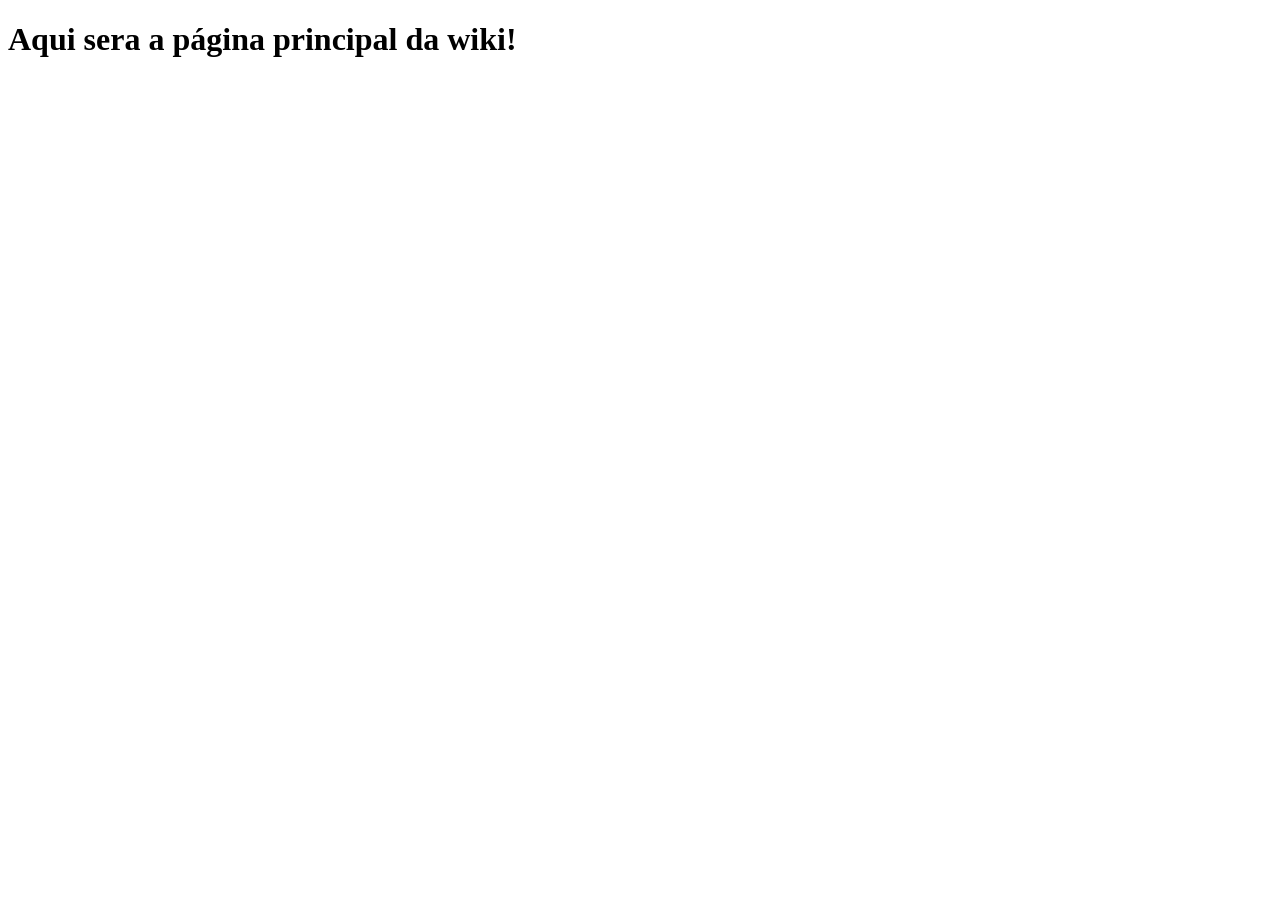
==== index.html @ bb25c9e1 "Add initial HTML structure for index page" ====
<!DOCTYPE html>
<html lang="pt-BR">
    <head>
        <meta charset="UTF-8">
        <meta name="viewport" content="width=device-width, initial-scale=1.0">
        <meta name="description" content="Um guia não oficial feito por fãs sobre Hollow Knight.">
        <title>Hollow Guide | Início</title>
      <h1>Aqui sera a página principal da wiki!</h1>
    </head>
</html>
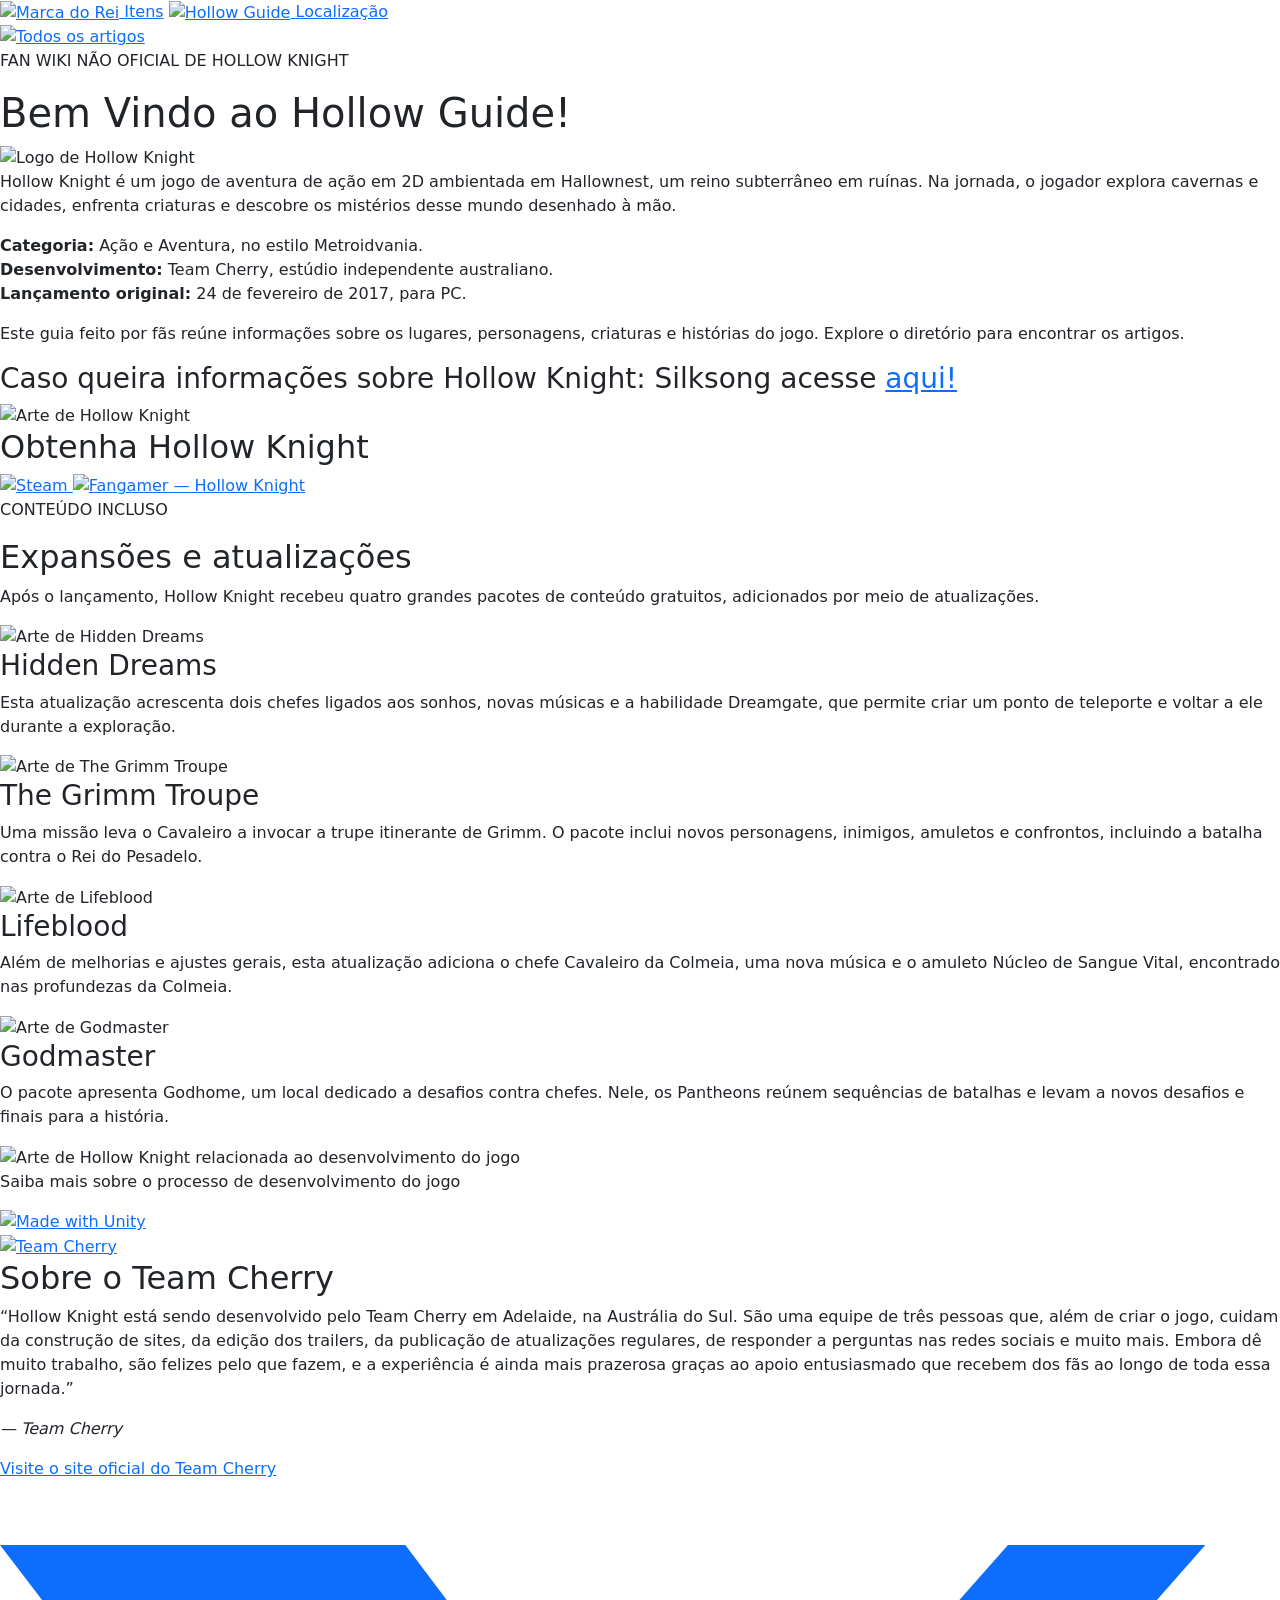
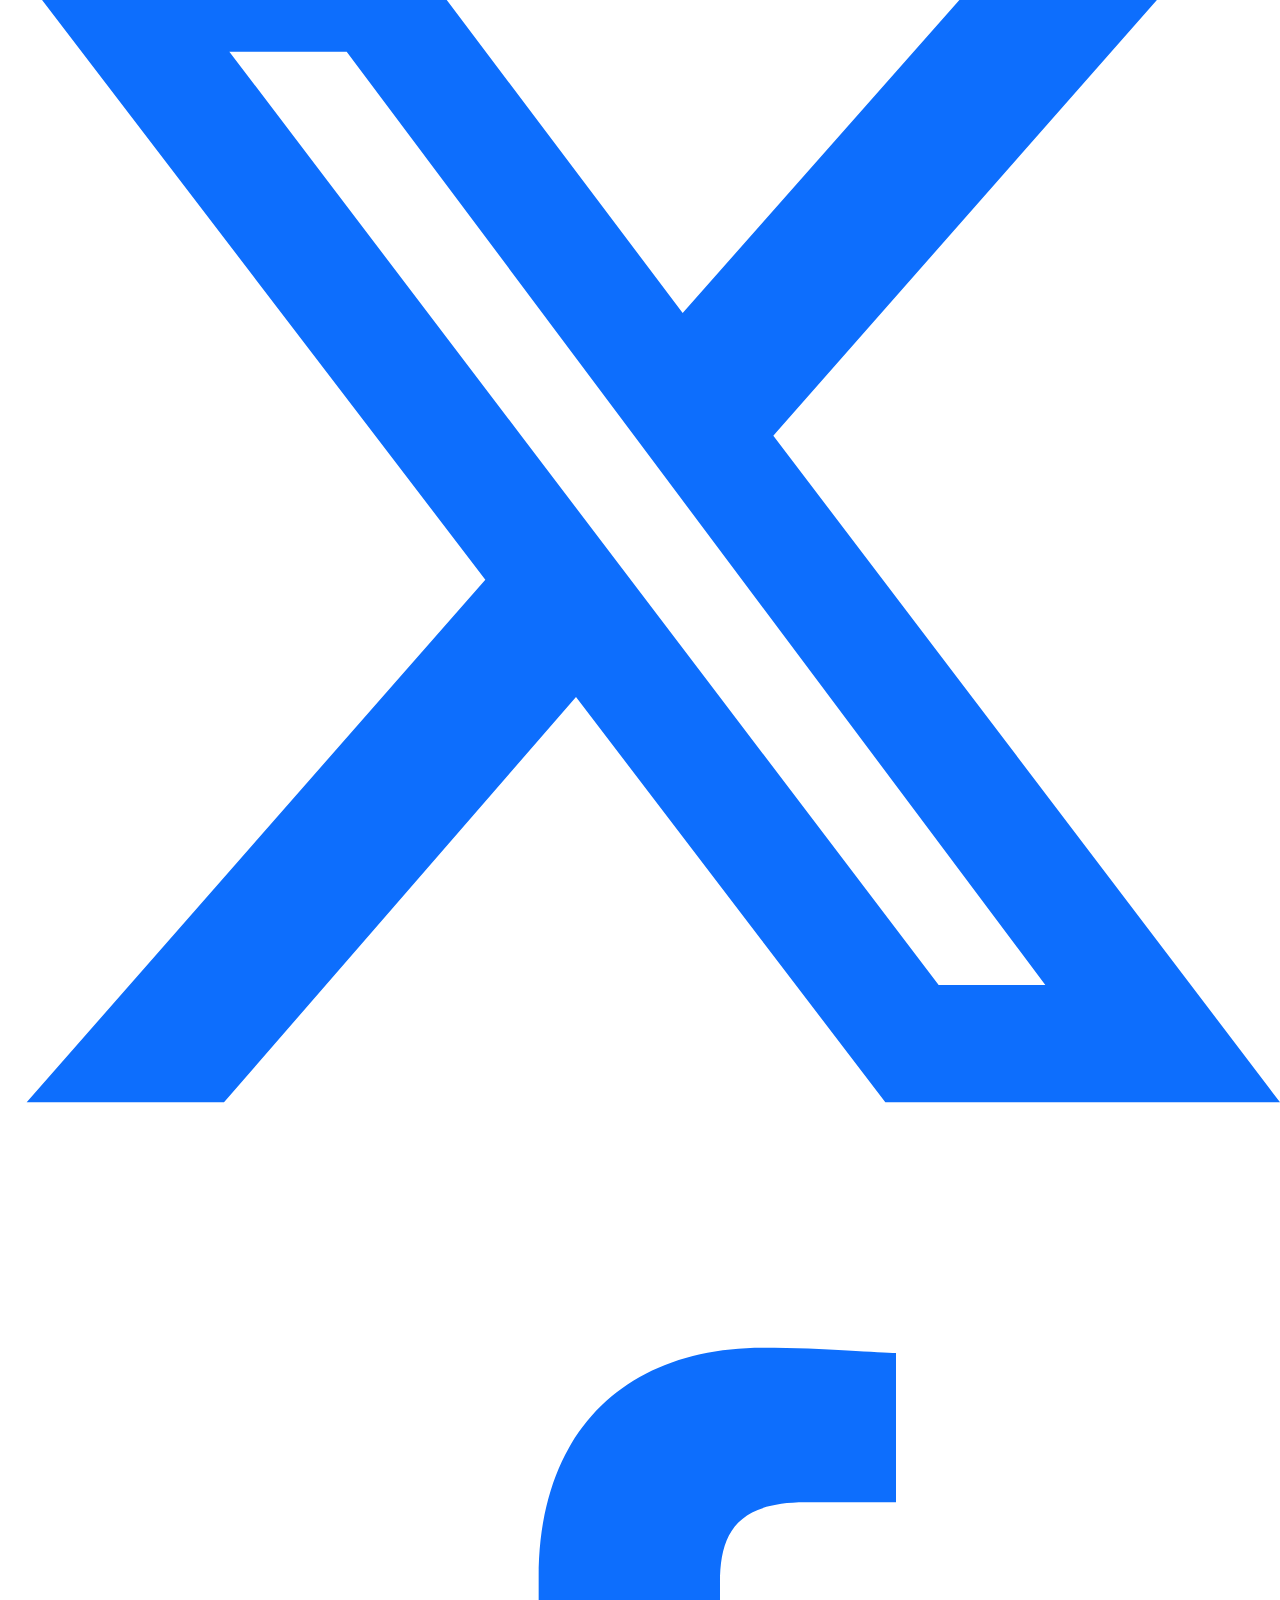
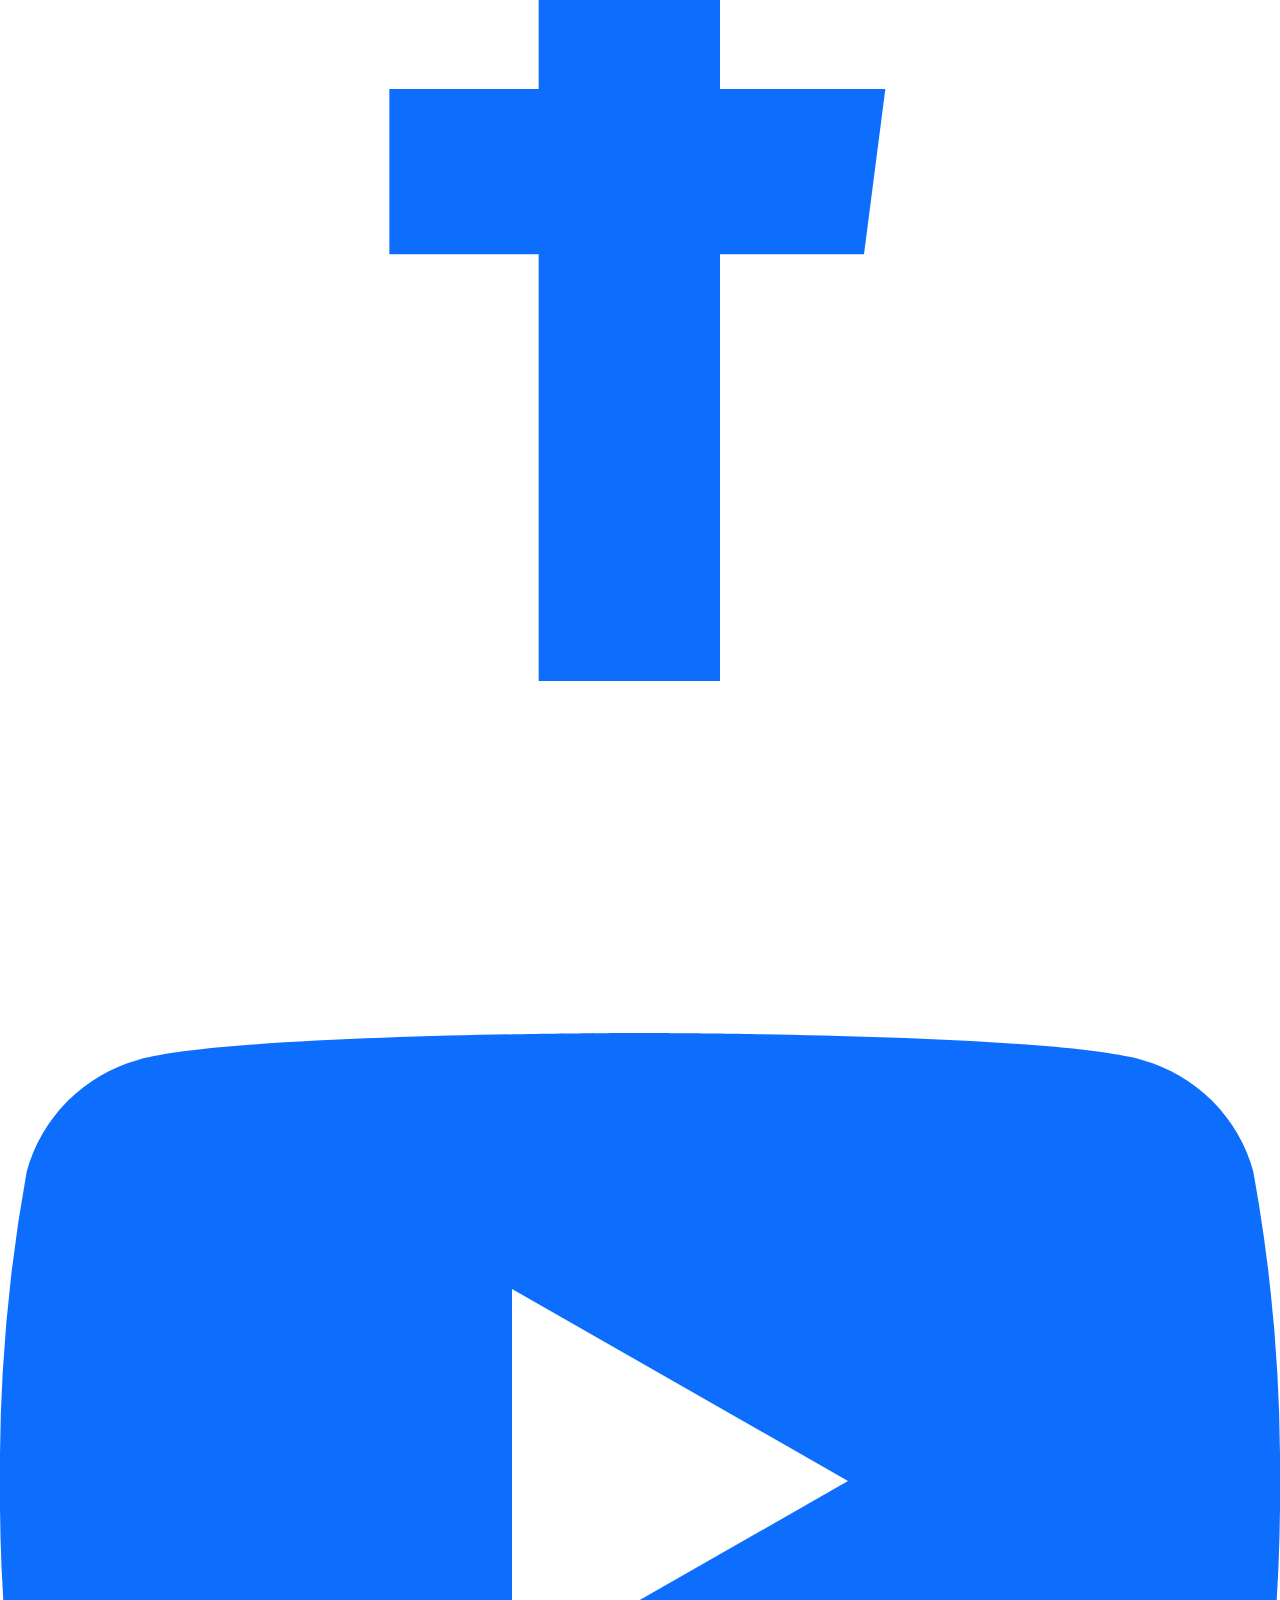
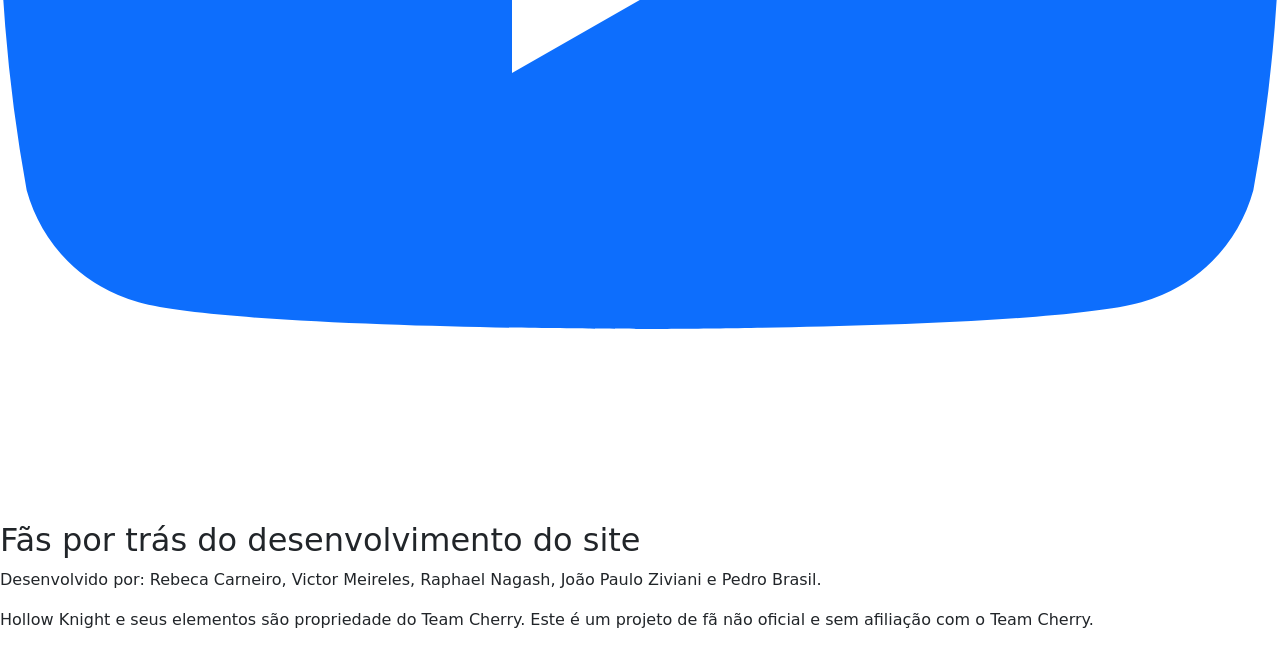
==== commit 685cf035: "bootstrap funcionando isso ae" ====
--- a/index.html
+++ b/index.html
@@ -1,10 +1,129 @@
-<!DOCTYPE html>
-<html lang="pt-BR">
-    <head>
-        <meta charset="UTF-8">
-        <meta name="viewport" content="width=device-width, initial-scale=1.0">
-        <meta name="description" content="Um guia não oficial feito por fãs sobre Hollow Knight.">
-        <title>Hollow Guide | Início</title>
-      <h1>Aqui sera a página principal da wiki!</h1>
-    </head>
-</html>
+<!DOCTYPE html>
+<html lang="pt-BR">
+    <head>
+        <meta charset="UTF-8">
+        <meta name="viewport" content="width=device-width, initial-scale=1.0">
+        <meta name="description" content="Um guia não oficial feito por fãs sobre Hollow Knight.">
+        <title>Hollow Guide | Início</title>
+        <link rel="stylesheet" href="styles.css">
+        <link rel="stylesheet" href="https://cdn.jsdelivr.net/npm/bootstrap@5.3.8/dist/css/bootstrap.min.css">
+    </head>
+    <body id="page-top">
+                <header>
+            <a href="index.html" aria-label="Página inicial">
+                <img src="https://static.wikia.nocookie.net/hollowknight/images/8/8f/Kings_Brand_inventory.png/revision/latest?cb=20170711164235" alt="Marca do Rei">
+            </a>
+            <a href="dictionary.html">Itens</a>
+            <a href="#page-top">
+                <img src="https://images.squarespace-cdn.com/content/v1/606d159a953867291018f801/1617773200235-37F2RZTI6FCZ7Q2C27L0/logo_main.png" alt="Hollow Guide">
+            </a>
+            <a href="locations.html">Localização</a>
+            <nav aria-label="Navegação principal">
+                <a href="directory.html"><img src="https://cdn.discordapp.com/attachments/1550968934847750194/1557201818717782126/pngaaa.com-965567.png?backend=b2&amp;ex=6ac6f0b4&amp;is=6ac59f34&amp;hm=375fb98e42a15feb2e8ce3c075355f1ceb9caca8a0cba78972bbc70402be7228" alt="Todos os artigos"></a>
+            </nav>
+        </header>
+        <main>
+            <section aria-labelledby="welcome-title">
+                <p>FAN WIKI NÃO OFICIAL DE HOLLOW KNIGHT</p>
+                <h1 id="welcome-title">Bem Vindo ao Hollow Guide!</h1>
+                <img src="https://images.squarespace-cdn.com/content/v1/606d159a953867291018f801/1617773200235-37F2RZTI6FCZ7Q2C27L0/logo_main.png" alt="Logo de Hollow Knight">
+                <p class="intro">Hollow Knight é um jogo de aventura de ação em 2D ambientada em Hallownest, um reino subterrâneo em ruínas. Na jornada, o jogador explora cavernas e cidades, enfrenta criaturas e descobre os mistérios desse mundo desenhado à mão.</p>
+                <p class="intro"><strong>Categoria:</strong> Ação e Aventura, no estilo Metroidvania.<br>
+                    <strong>Desenvolvimento:</strong> Team Cherry, estúdio independente australiano.<br>
+                    <strong>Lançamento original:</strong> 24 de fevereiro de 2017, para PC.</p>
+                <p>Este guia feito por fãs reúne informações sobre os lugares, personagens, criaturas e histórias do jogo. Explore o diretório para encontrar os artigos.</p>
+                <h3>Caso queira informações sobre Hollow Knight: Silksong acesse <a href="directory_silksong.html">aqui!</a></h3>
+            </section>
+
+            <section aria-labelledby="purchase-feature-title">
+                <img src="https://images.squarespace-cdn.com/content/v1/606d159a953867291018f801/7dc1dbea-b5fc-4c8f-8768-1a5c3ede53e3/HK_header.jpg" alt="Arte de Hollow Knight" loading="lazy">
+                <div>
+                    <h2 id="purchase-feature-title">Obtenha Hollow Knight</h2>
+                    <div>
+                        <a href="https://store.steampowered.com/app/367520/Hollow_Knight/" target="_blank" rel="noopener noreferrer" aria-label="Comprar Hollow Knight na Steam">
+                            <img src="https://images.squarespace-cdn.com/content/v1/606d159a953867291018f801/72f81473-d8d9-4345-b3a6-6bce932219cf/store_logos__0004_Layer-8.png?format=500w" alt="Steam">
+                        </a>
+                        <a href="https://www.fangamer.com/products/hollow-knight-switch-ps4-pc-game" target="_blank" rel="noopener noreferrer" aria-label="Comprar Hollow Knight na Fangamer">
+                            <img src="https://images.squarespace-cdn.com/content/v1/606d159a953867291018f801/cfaa32ab-ec74-4a05-841d-dfc26aa4cbe9/HKEnhanced_SE_preorder_USA_horizsocial%20%281%29.png?format=1000w" alt="Fangamer — Hollow Knight" loading="lazy">
+                        </a>
+                    </div>
+                </div>
+            </section>
+
+            <section aria-labelledby="expansions-title">
+                <p class="focus">CONTEÚDO INCLUSO</p>
+                <h2 id="expansions-title">Expansões e atualizações</h2>
+                <p class="expansions-intro">Após o lançamento, Hollow Knight recebeu quatro grandes pacotes de conteúdo gratuitos, adicionados por meio de atualizações.</p>
+
+                <article class="expansion">
+                    <img class="expansion-image" src="https://images.squarespace-cdn.com/content/v1/606d159a953867291018f801/1617765260761-95ZQRWCDRLOSBXZZKW5P/cp_thumbs__0003_HD-1.jpg?format=500w" alt="Arte de Hidden Dreams" loading="lazy">
+                    <div class="expansion-copy">
+                        <h3>Hidden Dreams</h3>
+                        <p>Esta atualização acrescenta dois chefes ligados aos sonhos, novas músicas e a habilidade Dreamgate, que permite criar um ponto de teleporte e voltar a ele durante a exploração.</p>
+                    </div>
+                </article>
+
+                <article class="expansion">
+                    <img class="expansion-image" src="https://images.squarespace-cdn.com/content/v1/606d159a953867291018f801/1617765274908-DFQPAZ3DD0RA43HZV5L9/cp_thumbs__0000_Grimm.jpg?format=500w" alt="Arte de The Grimm Troupe" loading="lazy">
+                    <div class="expansion-copy">
+                        <h3>The Grimm Troupe</h3>
+                        <p>Uma missão leva o Cavaleiro a invocar a trupe itinerante de Grimm. O pacote inclui novos personagens, inimigos, amuletos e confrontos, incluindo a batalha contra o Rei do Pesadelo.</p>
+                    </div>
+                </article>
+
+                <article class="expansion">
+                    <img class="expansion-image" src="https://images.squarespace-cdn.com/content/v1/606d159a953867291018f801/1617765348210-JRRYZWFA39VIH18YZJKU/cp_thumbs__0001_Life.jpg?format=500w" alt="Arte de Lifeblood" loading="lazy">
+                    <div class="expansion-copy">
+                        <h3>Lifeblood</h3>
+                        <p>Além de melhorias e ajustes gerais, esta atualização adiciona o chefe Cavaleiro da Colmeia, uma nova música e o amuleto Núcleo de Sangue Vital, encontrado nas profundezas da Colmeia.</p>
+                    </div>
+                </article>
+
+                <article class="expansion">
+                    <img class="expansion-image" src="https://images.squarespace-cdn.com/content/v1/606d159a953867291018f801/1617765374873-IP4ANI7I6BITEWEVJMRJ/cp_thumbs__0002_God.jpg?format=500w" alt="Arte de Godmaster" loading="lazy">
+                    <div class="expansion-copy">
+                        <h3>Godmaster</h3>
+                        <p>O pacote apresenta Godhome, um local dedicado a desafios contra chefes. Nele, os Pantheons reúnem sequências de batalhas e levam a novos desafios e finais para a história.</p>
+                    </div>
+                </article>
+            </section>
+
+            <section class="development-feature" aria-label="Desenvolvimento de Hollow Knight">
+                <img class="development-feature-image" src="https://mip.web.unity.com/img/y2dFR_5-J1RdDSMG-yUlmqH6tnzZdwxdtNlF7RFV8cM/w:2560/h:1440/r:219,0,2062,1160/q:75/f:webp/aHR0cHM6Ly9jZG4uc2FuaXR5LmlvL2ltYWdlcy9mdXZiampscC9wcm9kdWN0aW9uLzExOThkMGY4NjJhYmY1YmViMWJkMjkzYWIzNWRlMWU2Nzk3YjI5OWMtMjUwMHgxMTYwLnBuZw.webp" alt="Arte de Hollow Knight relacionada ao desenvolvimento do jogo" loading="lazy">
+                <div class="development-feature-overlay">
+                    <p>Saiba mais sobre o processo de desenvolvimento do jogo</p>
+                    <a href="https://unity.com/made-with-unity/hollow-knight" target="_blank" rel="noopener noreferrer" aria-label="Saiba mais sobre Hollow Knight feito com Unity">
+                        <img src="https://images.squarespace-cdn.com/content/v1/606d159a953867291018f801/1617774670706-0KJ10MN4RAFJVN1KAX2T/made_with_unity.png" alt="Made with Unity" loading="lazy">
+                    </a>
+                </div>
+            </section>
+        </main>
+         <footer class="site-footer home-footer">
+   <div class="footer-content">
+    <a class="team-cherry-logo" href="https://www.teamcherry.com.au" target="_blank" rel="noopener noreferrer" aria-label="Visitar o site oficial do Team Cherry">
+     <img src="https://images.squarespace-cdn.com/content/v1/606d159a953867291018f801/1617768777859-AGG9EBYKHLYQPZCFG75X/tc.png?format=1500w" alt="Team Cherry">
+    </a>
+    <div class="footer-details">
+     <h2>Sobre o Team Cherry</h2>
+     <blockquote>
+      <p>“Hollow Knight está sendo desenvolvido pelo Team Cherry em Adelaide, na Austrália do Sul. São uma equipe de três pessoas que, além de criar o jogo, cuidam da construção de sites, da edição dos trailers, da publicação de atualizações regulares, de responder a perguntas nas redes sociais e muito mais. Embora dê muito trabalho, são felizes pelo que fazem, e a experiência é ainda mais prazerosa graças ao apoio entusiasmado que recebem dos fãs ao longo de toda essa jornada.”</p>
+      <cite>— Team Cherry</cite>
+     </blockquote>
+     <a class="official-site" href="https://www.teamcherry.com.au" target="_blank" rel="noopener noreferrer">Visite o site oficial do Team Cherry</a>
+     <nav class="social-links" aria-label="Redes sociais do Team Cherry">
+      <a href="https://x.com/TeamCherryGames" target="_blank" rel="noopener noreferrer" aria-label="Team Cherry no X"><svg viewBox="0 0 24 24" aria-hidden="true"><path fill="currentColor" d="M18.9 1.2h3.7l-8.1 9.2L24 22.9h-7.4l-5.8-7.6-6.6 7.6H.5l8.6-9.8L0 1.2h7.6l5.2 6.9zm-1.3 19.5h2L6.5 3.2H4.3z"/></svg></a>
+      <a href="https://www.facebook.com/teamcherrygames/" target="_blank" rel="noopener noreferrer" aria-label="Team Cherry no Facebook"><svg viewBox="0 0 24 24" aria-hidden="true"><path fill="currentColor" d="M13.5 21v-8h2.7l.4-3.1h-3.1v-2c0-.9.3-1.5 1.6-1.5h1.7V3.6c-.3 0-1.3-.1-2.5-.1-2.5 0-4.2 1.5-4.2 4.3v2.1H7.3V13h2.8v8z"/></svg></a>
+      <a href="https://www.youtube.com/channel/UCZS2K8ZsUmujTuj3cNMyBSA" target="_blank" rel="noopener noreferrer" aria-label="Team Cherry no YouTube"><svg viewBox="0 0 24 24" aria-hidden="true"><path fill="currentColor" d="M23.5 6.2a3 3 0 0 0-2.1-2.1C19.6 3.6 12 3.6 12 3.6s-7.6 0-9.4.5A3 3 0 0 0 .5 6.2 31 31 0 0 0 0 12a31 31 0 0 0 .5 5.8 3 3 0 0 0 2.1 2.1c1.8.5 9.4.5 9.4.5s7.6 0 9.4-.5a3 3 0 0 0 2.1-2.1A31 31 0 0 0 24 12a31 31 0 0 0-.5-5.8ZM9.6 15.6V8.4l6.3 3.6z"/></svg></a>
+     </nav>
+    </div>
+   </div>
+   <section class="footer-extra-section footer-contributors" aria-labelledby="footer-contributors-title">
+    <h2 id="footer-contributors-title">Fãs por trás do desenvolvimento do site</h2>
+    <p>Desenvolvido por: Rebeca Carneiro, Victor Meireles, Raphael Nagash, João Paulo Ziviani e Pedro Brasil.</p>
+   </section>
+   <p class="copyright">Hollow Knight e seus elementos são propriedade do Team Cherry. Este é um projeto de fã não oficial e sem afiliação com o Team Cherry.</p>
+  </footer>
+        <script src="https://cdn.jsdelivr.net/npm/bootstrap@5.3.8/dist/js/bootstrap.bundle.min.js"></script>
+        <script src="script.js"></script>
+    </body>
+</html>
